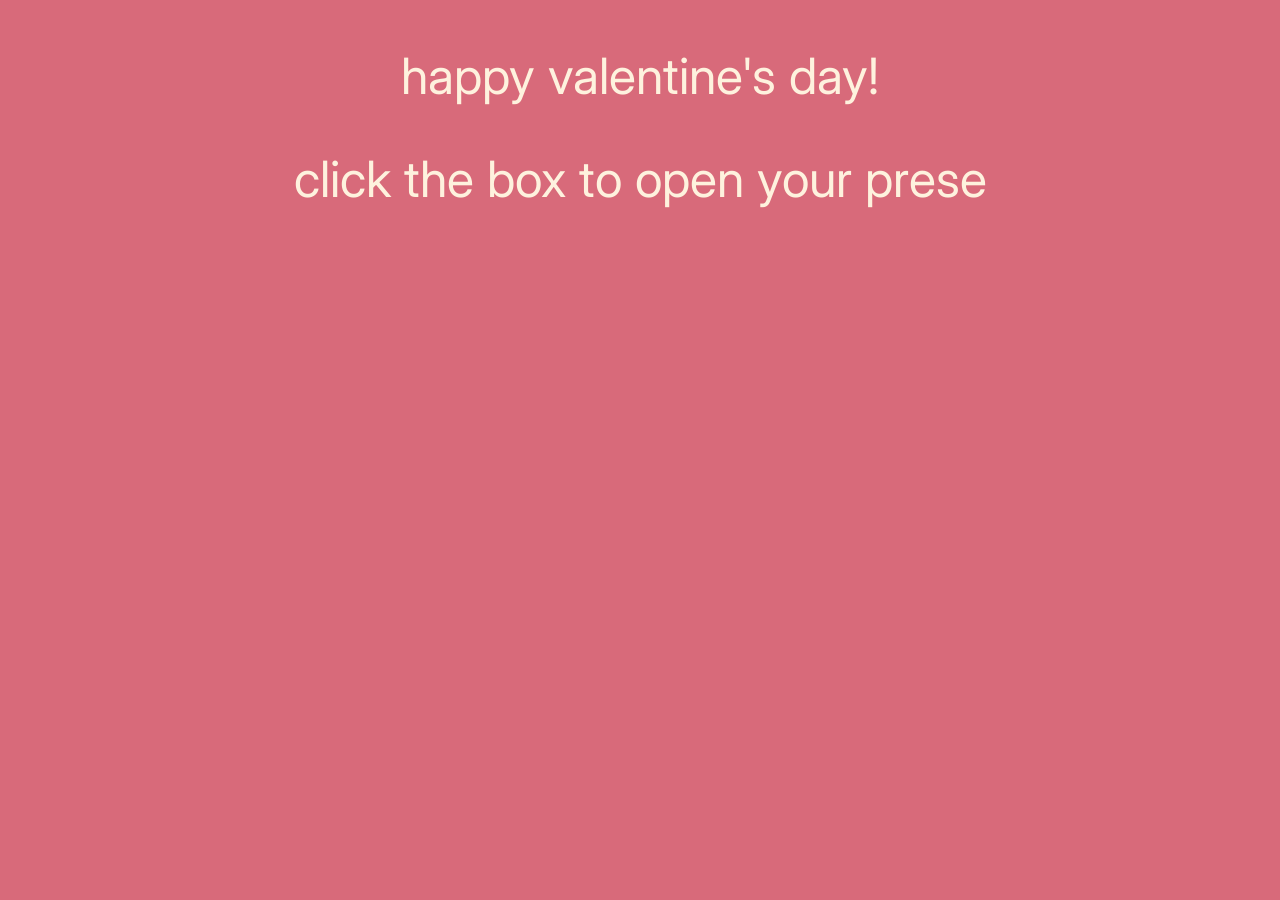
==== home.html @ 8757a91f "initial-commit" ====
<!DOCTYPE html>
    <head>
        <meta charset="utf-8">
        <title>Valentine's Day Gift</title>
        <link rel="preconnect" href="https://fonts.googleapis.com">
        <link rel="preconnect" href="https://fonts.gstatic.com" crossorigin>
        <link href="https://fonts.googleapis.com/css2?family=Birthstone&family=Fleur+De+Leah&family=Imperial+Script&family=Inter:opsz@14..32&display=swap" rel="stylesheet">
        <link rel="stylesheet" href="home.css">
    </head>
    <body>
        <p>happy valentine's day!</p>
        <p>click the box to open your prese
---- home.css ----
p {
    font-family: "Inter", serif;
    font-optical-sizing: auto;
    font-weight: 400;
    font-style: normal;
    font-size: 50px;
    line-height: 0.05;
    color: #fef2de;
    text-align: center;
    padding: 25px;
}

body {
    background-color: #d86a7a;
}

.giftbox {
    display: block;
    margin-left: auto;
    margin-right: au
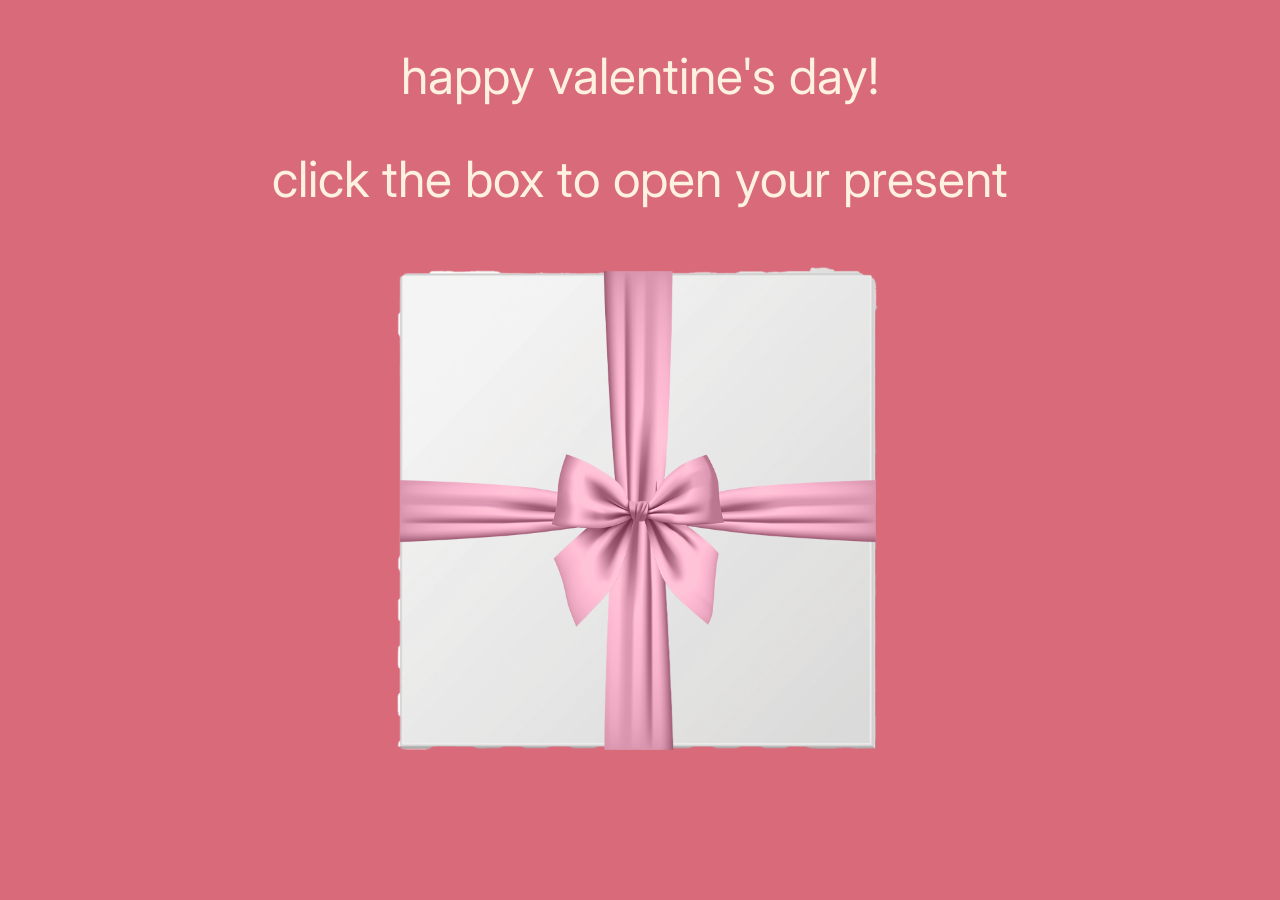
==== commit 4e891479: "commit" ====
--- a/home.html
+++ b/home.html
@@ -9,4 +9,9 @@
     </head>
     <body>
         <p>happy valentine's day!</p>
-        <p>click the box to open your prese+        <p>click the box to open your present</p>
+        <a href="inside-box.html">
+            <img src="outside.png" class="giftbox" id="giftbox-open">
+        </a>
+    </body>
+</html>
--- a/home.css
+++ b/home.css
@@ -17,4 +17,48 @@
 .giftbox {
     display: block;
     margin-left: auto;
-    margin-right: au+    margin-right: auto;
+    height: 40%;
+    width: 40%;
+}
+
+#giftbox-open:hover {
+    box-shadow: 5px 10px 5px #f7d4d9;
+}
+
+#buttons {
+    display: flex;
+    flex-direction: row;
+    justify-content: space-evenly;
+}
+
+#pack {
+    display: flex;
+    flex-direction: row;
+    justify-content: space-evenly;
+    row-gap: 10px;
+}
+
+.card {
+    height: 30%;
+    width: 30%;
+}
+
+.button {
+    font-family: "Inter", serif;
+    font-optical-sizing: auto;
+    font-weight: 400;
+    font-style: normal;
+    font-size: 25px;
+    color: #d86a7a;
+    background-color: #f7d4d9;
+    border: 1px solid #fef2de;
+}
+
+a {
+    text-decoration: none;
+}
+
+.button:hover {
+    box-shadow: 5px 10px 5px #f7d4d9;
+}
